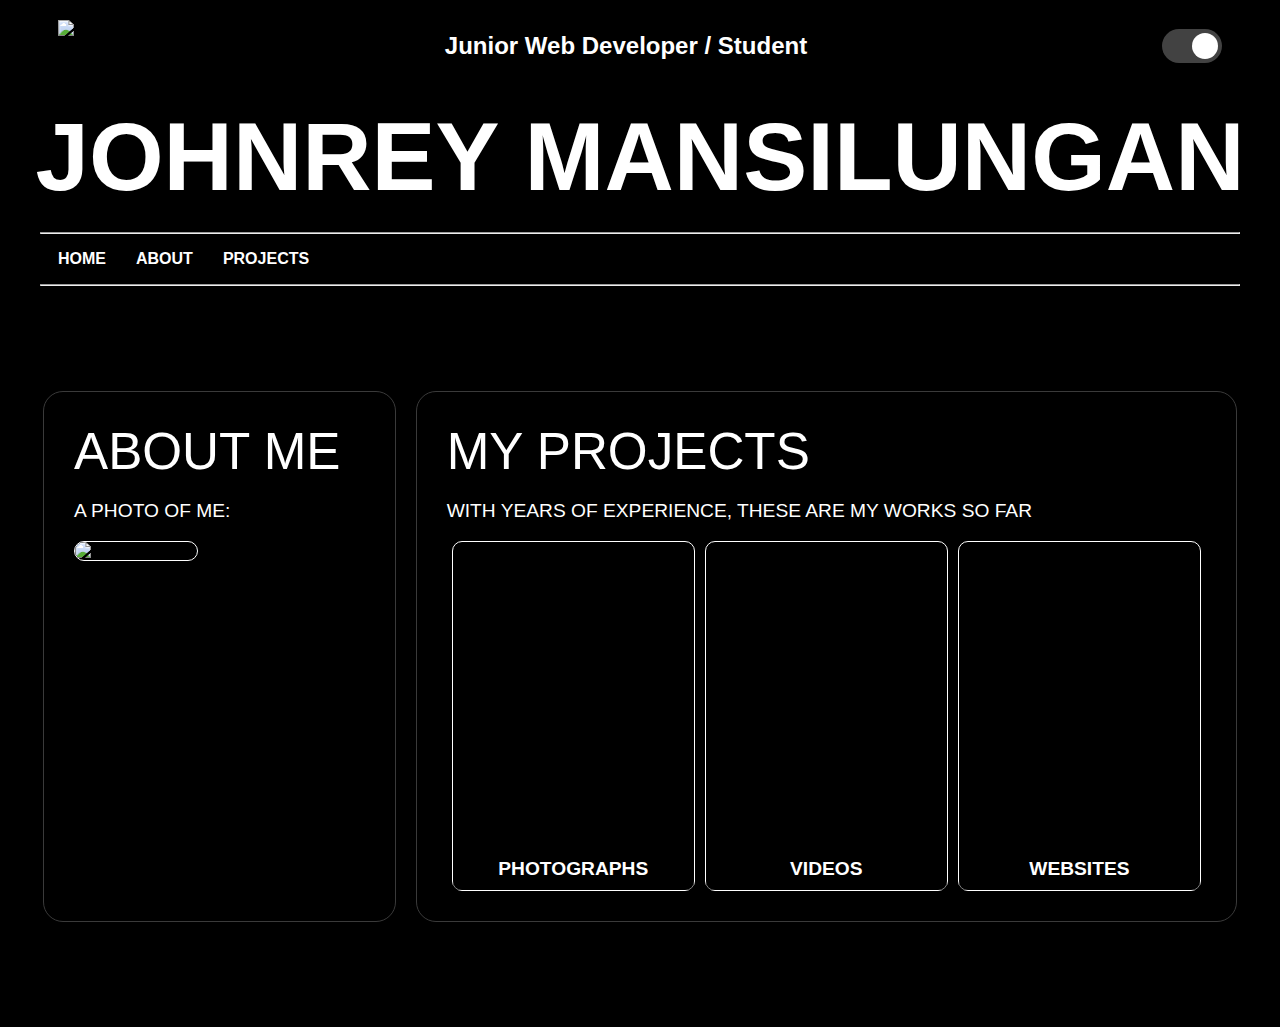
==== index.html @ c5bccdef "Add files via upload" ====
<!DOCTYPE html>
<html lang="en">
<head>
    <meta charset="UTF-8">
    <meta name="viewport" content="width=device-width, initial-scale=1.0">
    <link rel="stylesheet" href="style.css">
    <link rel="stylesheet" href="darkMode.css">
    <title>Assignment #1</title>
</head>

<body>
    <section class="cover">
        <div class="topInfo">
            <img src="assets/logoLight.png" alt="my logo">

            <p class="headerP">Junior Web Developer / Student</p>

            <label class="switch" id="dark">
                <input type="checkbox" checked>
                <span class="slider round"></span>
            </label>
        </div>

        <h1 class="headerName">JOHNREY MANSILUNGAN</h1>

        
    </section>

    <hr style="width: 95%;">
    
    <section class="nav">
        <nav>
            <ul>
                <li><a href="">HOME</a></li>
                <li><a href="">ABOUT</a></li>
                <li><a href="">PROJECTS</a></li>
            </ul>
        </nav>

    </section>

    <hr style="width: 95%; color: wheat;">

    <section class="content">
        <div class="about">
            <h1 class="aboutMe">ABOUT ME</h1>
            <p class="aboutDes">A PHOTO OF ME:</p>

            <div class="imgHolder">
                <img src="assets/me.png" alt="a picture of me" width="100%" height="auto">
            </div>
        </div>

        <div class="mainC">
            <h1 class="aboutMe">MY PROJECTS</h1>
            <p class="aboutDes">WITH YEARS OF EXPERIENCE, THESE ARE MY WORKS SO FAR</p>

            <div class="container">
                <a href="https://drive.google.com/drive/folders/1XHKYzDG00zNou8MJ5rkn1Ybp3Nb2QiaD?usp=sharing" target="_blank" class="card" style="background-image: url(assets/Cover.jpg);">
                    <h1 class="cardName">PHOTOGRAPHS</h1>
                </a>

                <a href="https://drive.google.com/drive/folders/1CtLIChJLbv6cC4TwmFIheVTit4QHqtdd?usp=sharing" target="_blank" class="card" style="background-image: url(assets/videoCover.png);"> 
                    <h1 class="cardName">VIDEOS</h1>
                </a>

                <a href="https://github.com/Johnrxyz" target="_blank" class="card" style="background-image: url(assets/webCover.png);">
                    <h1 class="cardName">WEBSITES</h1>
                </a>
            </div>
        </div>
    </section>
</body>
</html>
---- style.css ----
* {
    box-sizing: border-box;
    font-family: Arial, Helvetica, sans-serif;
}

body {
    background-color: black;
}

.topInfo {
    display: flex;
    align-items: center;
    justify-content: space-between;
    width: 100%; 
    padding: 0px 50px; 
    margin-top: 20px;
    margin-bottom: 30px;
}

.topInfo img {
    width: 2rem;
    height: auto;
}

.topInfo .headerP {
    margin: 0;
    flex: 1;
    text-align: center;
    font-weight: bold;
    font-size: 1.5rem;
    display: inline;
    color: white;
}               

.cover {
    align-items: center;
    text-align: center;
    margin-bottom: 20px;
} 

.headerName {
    font-size: 7.5vw;
    margin: 0px;
    color: white;
}


/* NAVIGATION HERE */
.nav {
    /* border: 1px solid black; */
    margin-top: 10px;
}

ul {
    list-style: none;
    display: flex;
    flex-direction: row;
    gap: 30px;
    margin-left: 10px;
}

a{
    text-decoration: none;
    color: white;;
    font-weight: 600;
    font-size: 1rem;
}

/* MAIN CONTENT HERE */
.content {
    display: flex;
    padding: 5px;
    margin: 100px 30px;
    gap: 20px;
}

.about {
    width: 30%;
    padding: 30px;
    border: .5px solid rgb(58, 58, 58);
    border-radius: 20px;
}

.aboutDes {
    font-size: 1.5vw;
    color: white;
}

.aboutMe {
    font-size: 4vw;
    margin: 0px;
    color: white;
    font-weight: 300;
}

.imgHolder > img{
    border: 1px solid white;
    border-radius: 10px;
}

.mainC {
    width: 70%;
    padding: 30px;
    border: .5px solid rgb(58, 58, 58);
    border-radius: 20px;
}

.container {
    display: flex;
    flex-wrap: wrap;
    justify-content: space-evenly;
    gap: 5px;
}

.cardName {
    color: white;
    font-size: 1.5vw;
    text-align: center;
    background-color: rgba(0, 0, 0, 0.5);
    display: inline;
    margin: 0px;
    padding: 10px;
}

.card {
    display: flex;
    border: 1px solid white;
    width: 32%;
    height: 350px;
    border-radius: 10px;
    flex-direction: column;
    justify-content: flex-end;
    background-size: 100% 100%;
    background-repeat: no-repeat;
}

.card:hover {
    transform: translateY(-10px);
    box-shadow: 0 5px 15px rgba(0, 0, 0, 0.2);
    transition: 0.3s ease;
  }


@media screen and (max-width: 768px){
    .topInfo .headerP {
        font-size: 1rem;
    }

    .topInfo {
        padding: 2px;
    }
    .about, .mainC {
        width: 50%;
        padding: 10px;
    }
    .content {
        padding: 0;
        margin: 50px 20px;
        gap: 10px;
    }

    ul {
        margin-left: -20px;
    }
    .aboutMe {
        font-size: 5vw;
    }

    .cardName {
        font-size: 3vw;
    }
    .container {
        flex-direction: row;
        flex-wrap: wrap;
        height: 400px;
        overflow-y: auto;
        gap: 30px;
        scroll-snap-type: y mandatory;
    }

    .card {
        padding: 0px;
        flex-direction: column;
        flex-wrap: wrap;
        width: 100%;

    }
}

@media screen and (max-width: 425px) {
    .headerName {
        font-size: 12vw;
        text-align: left;
    }

    .cover {
        padding: 0px 5px;
    }

    .content {
        flex-direction: column;
    }

    .about, .mainC {
        width: 100%;
    }

    a {
        font-size: 4vw;
    }

    ul {
        margin-left: -30px;
    }

    .aboutMe {
        font-size: 3rem;
    }

    .aboutDes {
        font-size: 1rem;
    }
}
---- darkMode.css ----
.switch {
        position: relative;
        display: inline-block;
        width: 60px;
        height: 34px;
        margin-right: auto;
}
    
.slider {
        position: absolute;
        cursor: pointer;
        top: 0;
        left: 0;
        right: 0;
        bottom: 0;
        background-color: #ccc;
        -webkit-transition: .4s;
        transition: .4s;
}
    
.slider:before {
        position: absolute;
        content: "";
        height: 26px;
        width: 26px;
        left: 4px;
        bottom: 4px;
        background-color: white;
        -webkit-transition: .4s;
        transition: .4s;
}
    
input:checked + .slider {
        background-color: #424242;
}
    
input:checked + .slider:before {
        -webkit-transform: translateX(26px);
        -ms-transform: translateX(26px);
        transform: translateX(26px);
}

.slider.round {
        border-radius: 34px;
}
    
.slider.round:before {
        border-radius: 50%;
}
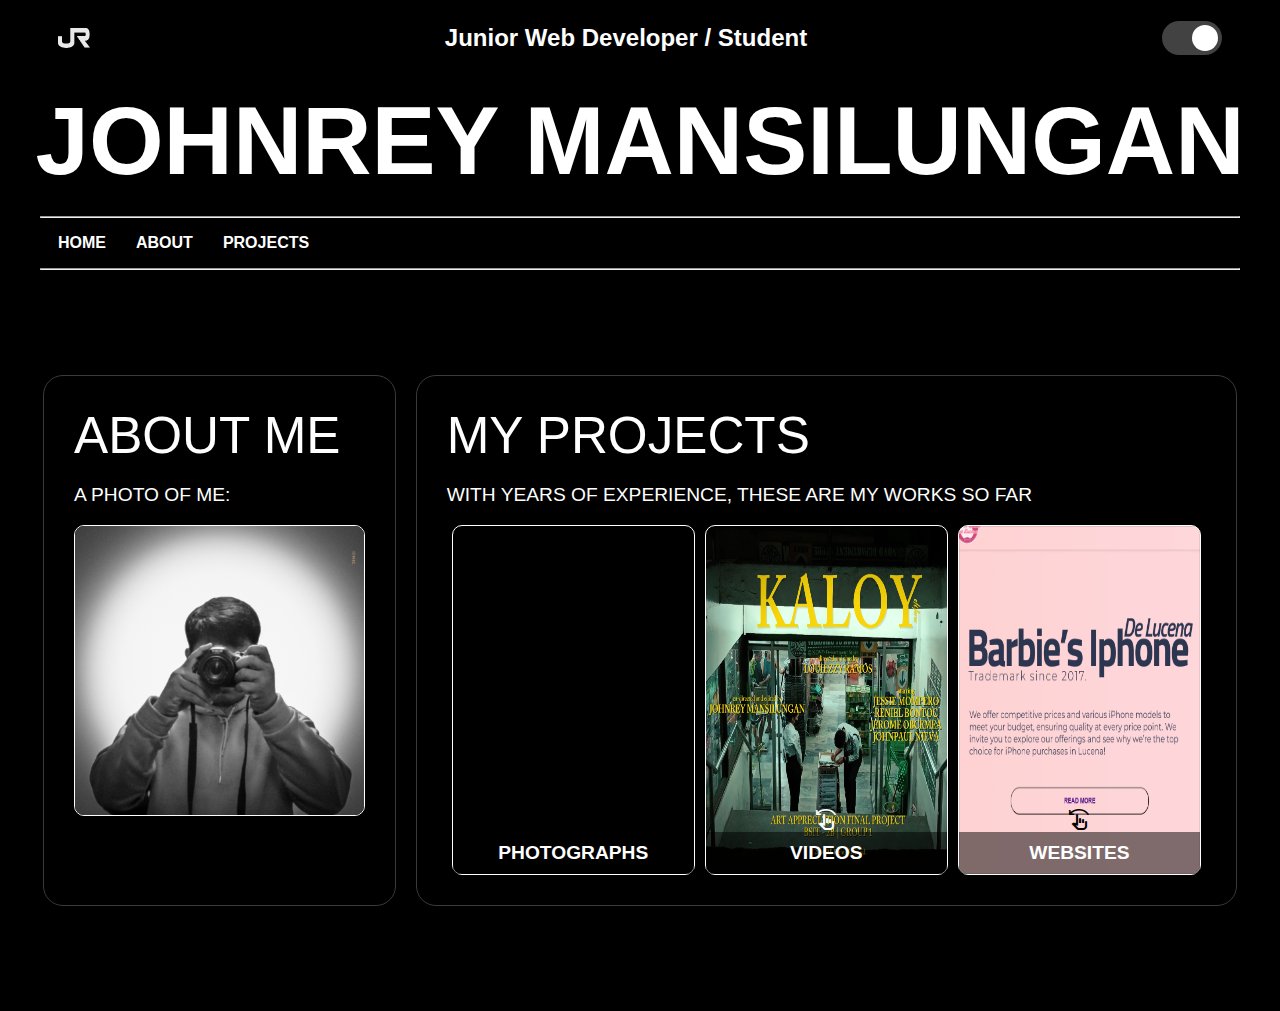
==== commit e7831f21: "minor changes" ====
--- a/index.html
+++ b/index.html
@@ -5,6 +5,7 @@
     <meta name="viewport" content="width=device-width, initial-scale=1.0">
     <link rel="stylesheet" href="style.css">
     <link rel="stylesheet" href="darkMode.css">
+    <link rel="stylesheet" href="https://fonts.googleapis.com/css2?family=Material+Symbols+Outlined:opsz,wght,FILL,GRAD@24,400,0,0&icon_names=swipe_left" />
     <title>Assignment #1</title>
 </head>
 
@@ -57,16 +58,26 @@
 
             <div class="container">
                 <a href="https://drive.google.com/drive/folders/1XHKYzDG00zNou8MJ5rkn1Ybp3Nb2QiaD?usp=sharing" target="_blank" class="card" style="background-image: url(assets/Cover.jpg);">
+                    <span class="material-symbols-outlined" style='text-align: center; color: black;'>
+                        swipe_left
+                        </span>
                     <h1 class="cardName">PHOTOGRAPHS</h1>
                 </a>
 
                 <a href="https://drive.google.com/drive/folders/1CtLIChJLbv6cC4TwmFIheVTit4QHqtdd?usp=sharing" target="_blank" class="card" style="background-image: url(assets/videoCover.png);"> 
+                    <span class="material-symbols-outlined" style='text-align: center; color: white;'>
+                        swipe_left
+                        </span>
                     <h1 class="cardName">VIDEOS</h1>
                 </a>
 
                 <a href="https://github.com/Johnrxyz" target="_blank" class="card" style="background-image: url(assets/webCover.png);">
+                    <span class="material-symbols-outlined" style='text-align: center; color: black;'>
+                        swipe_left
+                        </span>
                     <h1 class="cardName">WEBSITES</h1>
                 </a>
+                
             </div>
         </div>
     </section>
--- a/style.css
+++ b/style.css
@@ -170,7 +170,7 @@
         font-size: 3vw;
     }
     .container {
-        flex-direction: row;
+        flex-direction: column;
         flex-wrap: wrap;
         height: 400px;
         overflow-y: auto;
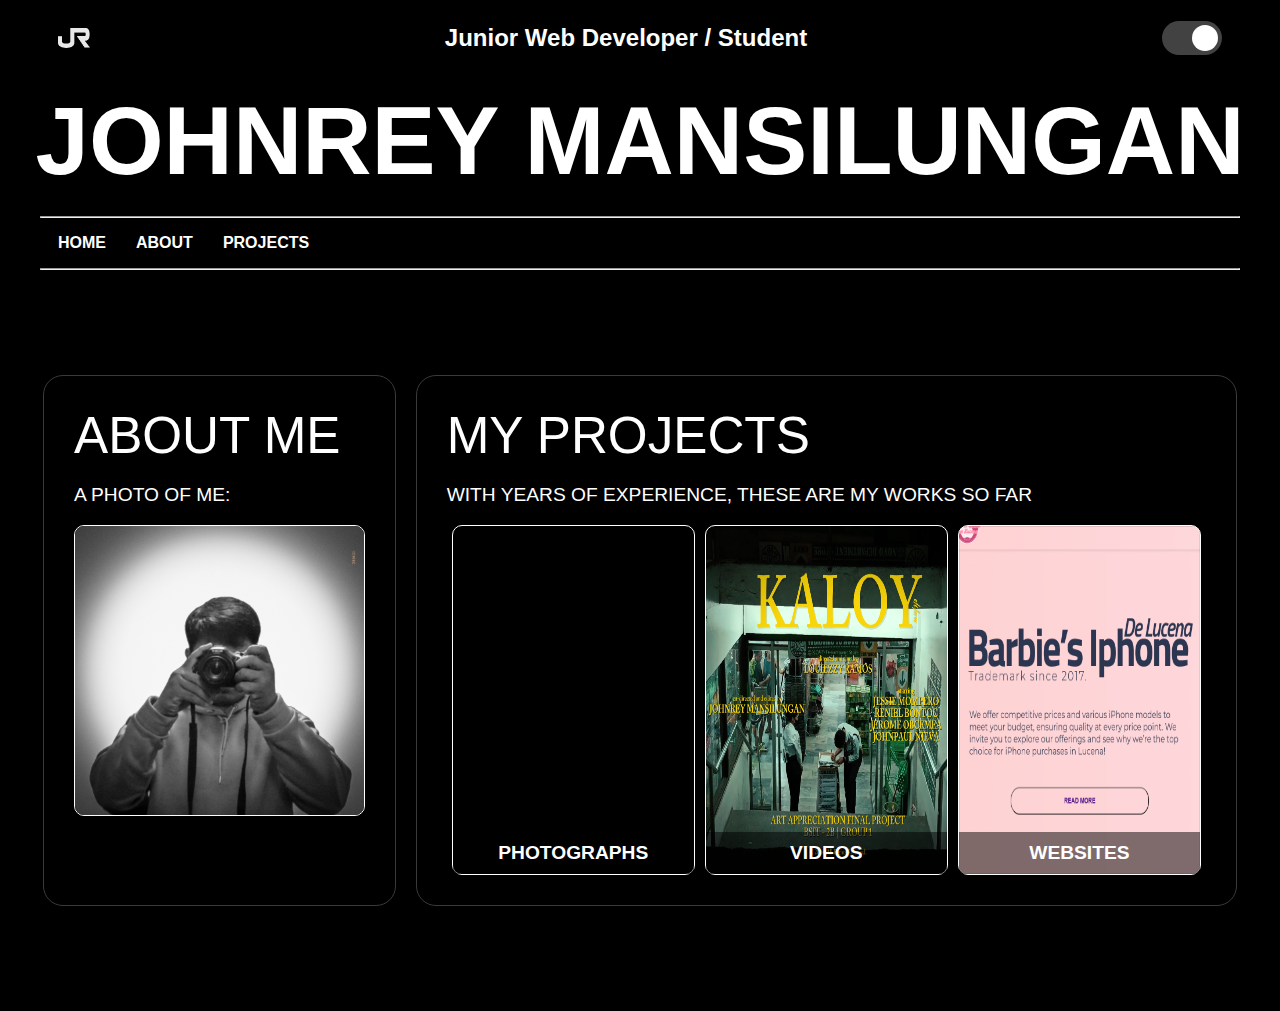
==== commit eff37e71: "ulit" ====
--- a/index.html
+++ b/index.html
@@ -72,7 +72,7 @@
                 </a>
 
                 <a href="https://github.com/Johnrxyz" target="_blank" class="card" style="background-image: url(assets/webCover.png);">
-                    <span class="material-symbols-outlined" style='text-align: center; color: black;'>
+                    <span class="material-symbols-outlined" style='text-align: center; color: rgb(0, 0, 0);'>
                         swipe_left
                         </span>
                     <h1 class="cardName">WEBSITES</h1>
--- a/style.css
+++ b/style.css
@@ -140,6 +140,9 @@
     transition: 0.3s ease;
   }
 
+.content .material-symbols-outlined {
+    display: none;
+}
 
 @media screen and (max-width: 768px){
     .topInfo .headerP {
@@ -220,4 +223,11 @@
     .aboutDes {
         font-size: 1rem;
     }
+
+    .content .material-symbols-outlined {
+        display: inline;
+    }
+    .card:hover {
+        transform: none;
+      }
 }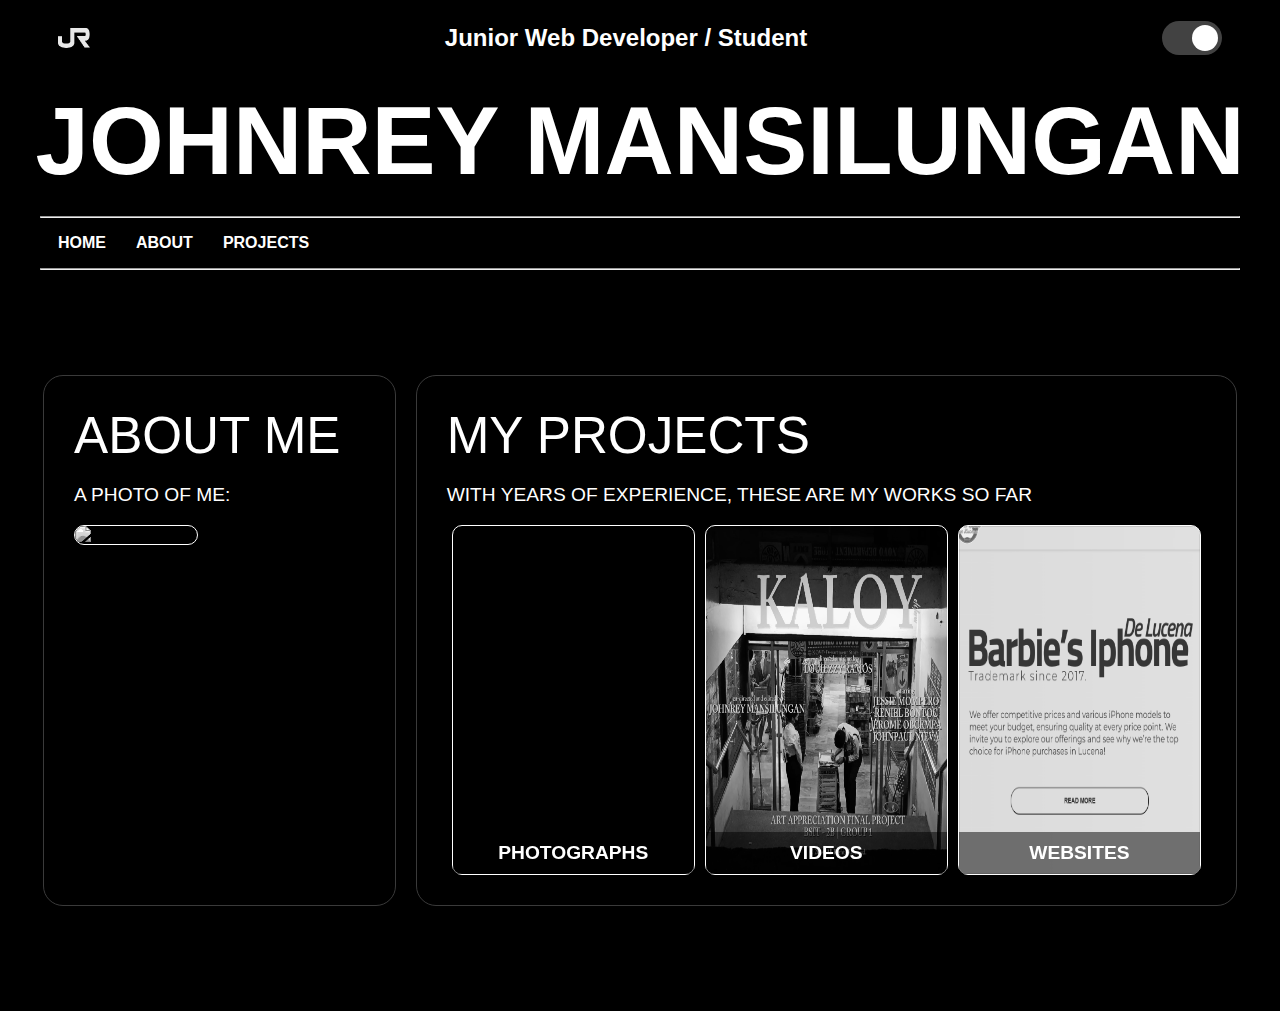
==== commit 77cce7f8: "hover" ====
--- a/index.html
+++ b/index.html
@@ -48,7 +48,7 @@
             <p class="aboutDes">A PHOTO OF ME:</p>
 
             <div class="imgHolder">
-                <img src="assets/me.png" alt="a picture of me" width="100%" height="auto">
+                <img src="assets/me.jpg" alt="a picture of me" width="100%" height="auto">
             </div>
         </div>
 
--- a/style.css
+++ b/style.css
@@ -96,6 +96,20 @@
 .imgHolder > img{
     border: 1px solid white;
     border-radius: 10px;
+}
+
+.mainC a:hover {
+    transform: scale(1.05);
+    filter: grayscale(0%);
+}
+
+.about img:hover {
+    filter: grayscale(0%);
+}
+
+.mainC a, .about img {
+    filter: grayscale(100%);
+    transition: filter 0.3s ease;
 }
 
 .mainC {
@@ -134,19 +148,13 @@
     background-repeat: no-repeat;
 }
 
-.card:hover {
-    transform: translateY(-10px);
-    box-shadow: 0 5px 15px rgba(0, 0, 0, 0.2);
-    transition: 0.3s ease;
-  }
-
 .content .material-symbols-outlined {
     display: none;
 }
 
 @media screen and (max-width: 768px){
     .topInfo .headerP {
-        font-size: 1rem;
+        font-size: 3vw;
     }
 
     .topInfo {
@@ -188,6 +196,12 @@
         width: 100%;
 
     }
+    .content .material-symbols-outlined {
+        display: inline;
+    }
+    .mainC a:hover {
+        transform: none;
+    }
 }
 
 @media screen and (max-width: 425px) {
@@ -217,17 +231,10 @@
     }
 
     .aboutMe {
-        font-size: 3rem;
+        font-size: 11vw;
     }
 
     .aboutDes {
         font-size: 1rem;
     }
-
-    .content .material-symbols-outlined {
-        display: inline;
-    }
-    .card:hover {
-        transform: none;
-      }
 }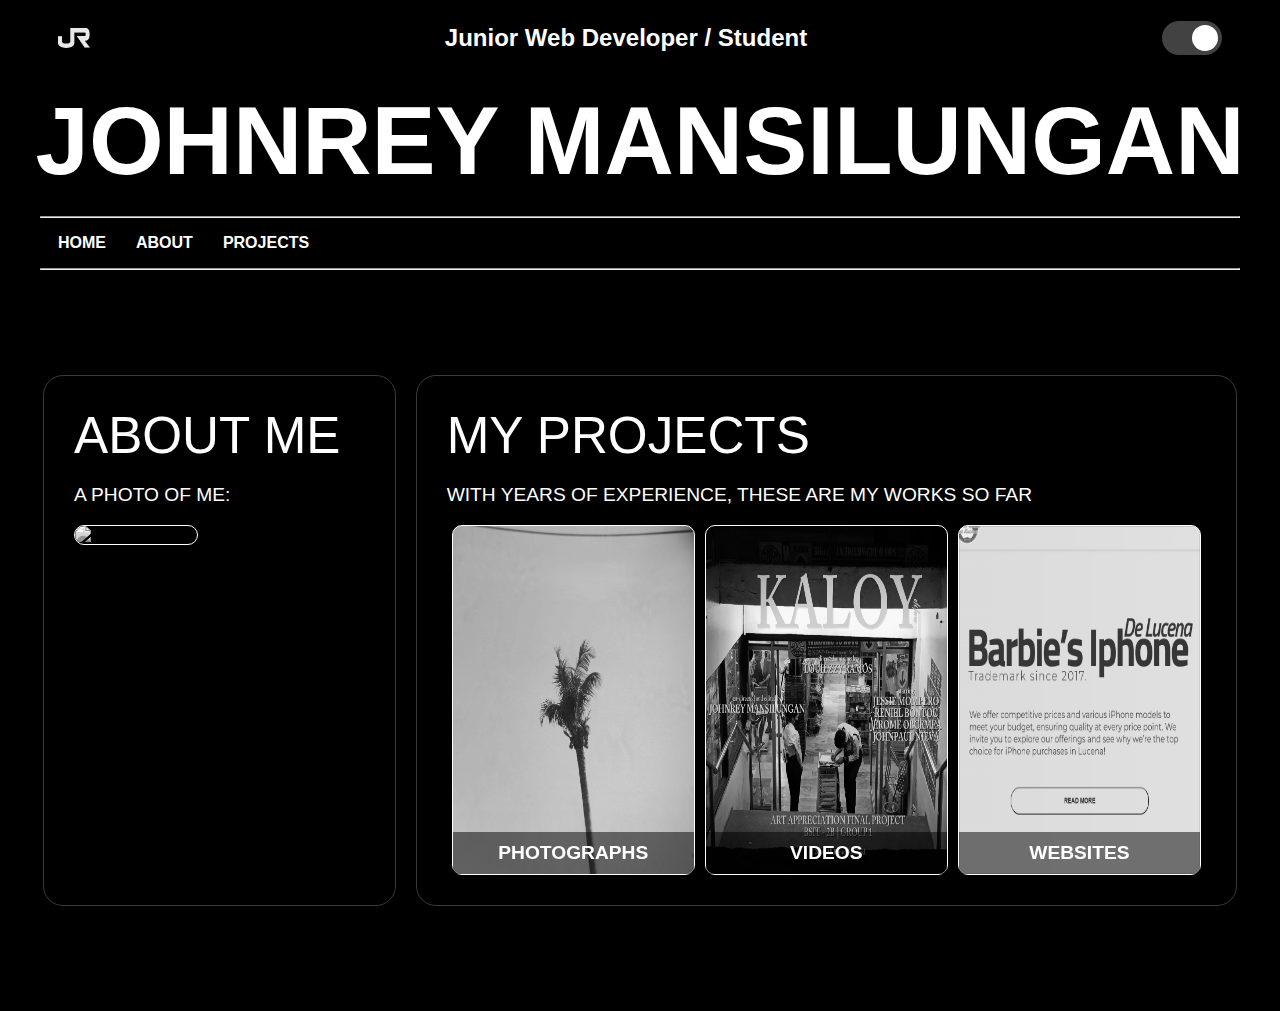
==== commit 3628437a: "change cover" ====
--- a/index.html
+++ b/index.html
@@ -57,7 +57,7 @@
             <p class="aboutDes">WITH YEARS OF EXPERIENCE, THESE ARE MY WORKS SO FAR</p>
 
             <div class="container">
-                <a href="https://drive.google.com/drive/folders/1XHKYzDG00zNou8MJ5rkn1Ybp3Nb2QiaD?usp=sharing" target="_blank" class="card" style="background-image: url(assets/Cover.jpg);">
+                <a href="https://drive.google.com/drive/folders/1XHKYzDG00zNou8MJ5rkn1Ybp3Nb2QiaD?usp=sharing" target="_blank" class="card" style="background-image: url(assets/photogCover.jpg);">
                     <span class="material-symbols-outlined" style='text-align: center; color: black;'>
                         swipe_left
                         </span>
